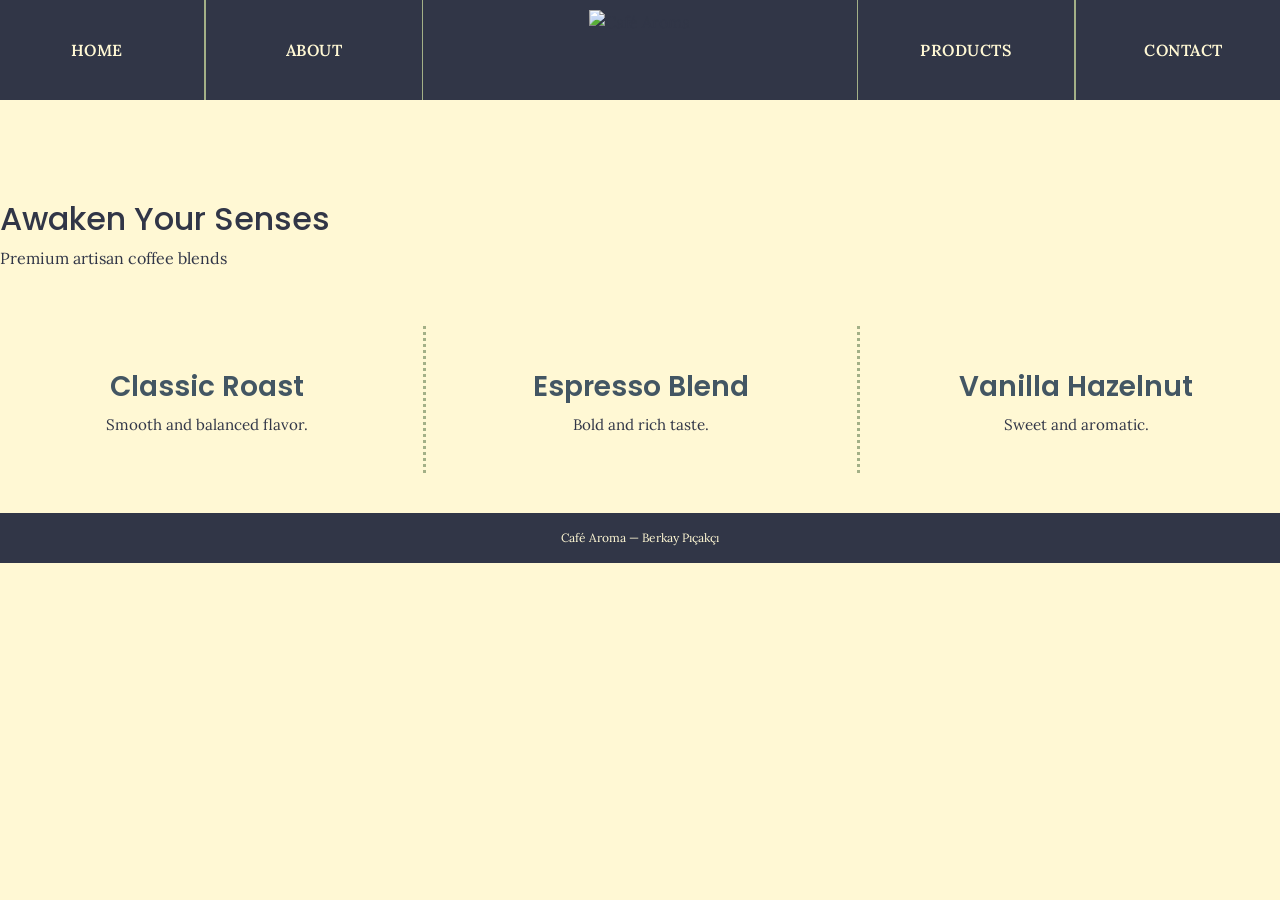
==== index.html @ be244662 "v1" ====
<!DOCTYPE html>
<html lang="en">
<head>
  <title>Café Aroma</title>
  <meta charset="UTF-8">
  <meta name="viewport" content="width=device-width, initial-scale=1.0">

  <!-- Bootstrap -->
  <link rel="stylesheet" href="https://cdn.jsdelivr.net/npm/bootstrap@5.3.3/dist/css/bootstrap.min.css">

  <!-- Google Fonts -->
  <link href="https://fonts.googleapis.com/css2?family=Poppins:wght@400;600&family=Lora:wght@400;700&display=swap" rel="stylesheet">

  <link rel="stylesheet" href="style.css">
</head>

<body>

<!-- ===== TOP CONTAINER ===== -->
<div id="top-container" class="row">
  <div class="col-lg-2 menu"><a href="index.html">HOME</a></div>
  <div class="col-lg-2 menu"><a href="about.html">ABOUT</a></div>
  <div class="col-lg-4 logo"><img src="images/logo.png" alt="Café Aroma"></div>
  <div class="col-lg-2 menu"><a href="products.html">PRODUCTS</a></div>
  <div class="col-lg-2 menu"><a href="contact.html">CONTACT</a></div>
</div>

<!-- ===== CAROUSEL ===== -->
<div id="coffeeCarousel" class="carousel slide" data-bs-ride="carousel">
  <div class="carousel-inner">
    <div class="carousel-item active slider-bg">
      <div class="slider-text">
        <h2>Awaken Your Senses</h2>
        <p>Premium artisan coffee blends</p>
      </div>
    </div>
    <div class="carousel-item slider-bg">
      <div class="slider-text">
        <h2>Freshly Roasted</h2>
        <p>Crafted with passion</p>
      </div>
    </div>
  </div>
</div>

<!-- ===== FEATURED PRODUCTS ===== -->
<div id="content-container" class="row">
  <div class="col-lg-4 content-box">
    <img src="images/product1.png" alt="">
    <h3>Classic Roast</h3>
    <p>Smooth and balanced flavor.</p>
  </div>
  <div class="col-lg-4 content-box">
    <img src="images/product2.png" alt="">
    <h3>Espresso Blend</h3>
    <p>Bold and rich taste.</p>
  </div>
  <div class="col-lg-4 content-box">
    <img src="images/product3.png" alt="">
    <h3>Vanilla Hazelnut</h3>
    <p>Sweet and aromatic.</p>
  </div>
</div>

<div id="footer-container">
  <div class="footer-content">Café Aroma — Berkay Pıçakçı</div>
</div>

<script src="https://cdn.jsdelivr.net/npm/bootstrap@5.3.3/dist/js/bootstrap.bundle.min.js"></script>
</body>
</html>
---- style.css ----
@charset "UTF-8";

/* ========= BASE ========= */
body {
  font-family: 'Lora', serif;
  background-color: #FFF8D4;
  color: #313647;
  margin: 0;
  padding: 0;
}

h1, h2, h3 {
  font-family: 'Poppins', sans-serif;
  color: #313647;
}

/* ========= TOP CONTAINER ========= */
#top-container {
  min-height: 100px;
  height: auto;
  background-color: #313647;
}

.logo {
  height: 100px;
  text-align: center;
}
.logo img {
  max-height: 100px;
  height: auto;
  padding: 10px;
}

.menu {
  height: 100px;
  line-height: 100px;
  text-align: center;
  border-right: solid 1px #A3B087;
  border-left: solid 1px #A3B087;
}

.menu a {
  color: #FFF8D4;
  text-decoration: none;
  font-weight: 600;
  letter-spacing: 0.5px;
  transition: color 0.3s ease;
}

.menu a:hover {
  color: #A3B087;
}

/* ========= SLIDER CONTAINER ========= */
#slider-container {
  height: 400px;
  background-image: url("images/hero-bg.jpg");
  background-position: center;
  background-repeat: no-repeat;
  background-size: cover;
  position: relative;
  text-align: center;
  color: #FFF8D4;
}

.slider-text {
  margin: auto;
  padding-top: 100px;
}

#slider-container h2 {
  font-family: 'Poppins', sans-serif;
  font-size: 2.5rem;
  margin-bottom: 10px;
}

#slider-container p {
  font-size: 1.1rem;
  margin-bottom: 20px;
}

.cta-button {
  display: inline-block;
  background-color: #A3B087;
  color: #313647;
  padding: 10px 25px;
  border-radius: 25px;
  font-weight: 600;
  text-decoration: none;
  transition: background-color 0.3s ease, color 0.3s ease;
}

.cta-button:hover {
  background-color: #8e9c76;
  color: #fff;
}

/* ========= CONTENT CONTAINER ========= */
#content-container {
  margin-top: 40px;
  margin-bottom: 40px;
}

.content-box {
  text-align: center;
  padding: 20px;
  border-left: dotted 3px #A3B087;
  overflow: hidden;
}

.content-box img {
  max-width: 100%;
  border-radius: 10px;
  margin-bottom: 15px;
}

.content-box h3 {
  color: #435663;
  margin-bottom: 10px;
  font-weight: 600;
}

.content-box p {
  font-size: 0.95rem;
  color: #313647;
  line-height: 1.5;
}

/* ========= FOOTER ========= */
#footer-container {
  line-height: 50px;
  background-color: #313647;
  width: 100%;
}

.footer-content {
  text-align: center;
  color: #FFF8D4;
  font-size: 12px;
}

/* ========= RESPONSIVE ========= */
@media (max-width: 768px) {
  .menu {
    border: none;
    line-height: 60px;
    height: auto;
  }
  #slider-container {
    height: 300px;
  }
  #slider-container h2 {
    font-size: 1.8rem;
  }
  .slider-bg {
  height: 400px;
  background: url("images/hero-bg.jpg") center/cover no-repeat;
  }	

.carousel-item {
  text-align: center;
  color: #FFF8D4;
  }  
}
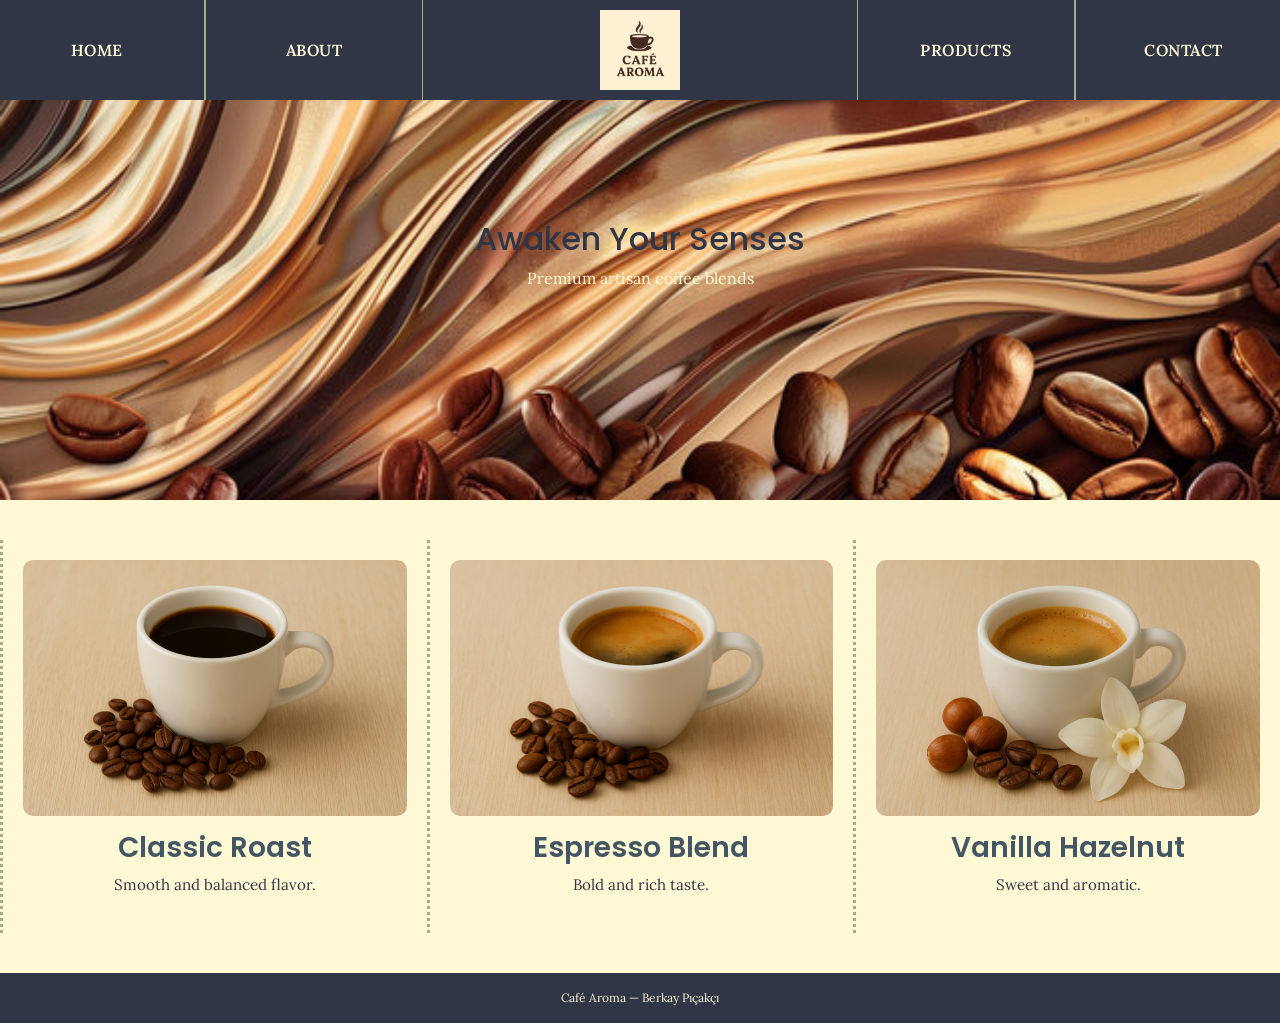
==== commit 2d9dda3f: "Add files via upload" ====
--- a/index.html
+++ b/index.html
@@ -15,6 +15,8 @@
 </head>
 
 <body>
+
+<div class="page-wrapper">
 
 <!-- ===== TOP CONTAINER ===== -->
 <div id="top-container" class="row">
@@ -62,9 +64,14 @@
   </div>
 </div>
 
-<div id="footer-container">
-  <div class="footer-content">Café Aroma — Berkay Pıçakçı</div>
-</div>
+  <!-- FOOTER -->
+  <div id="footer-container">
+    <div class="footer-content">
+      Café Aroma — Berkay Pıçakçı
+    </div>
+  </div>
+  
+ </div>
 
 <script src="https://cdn.jsdelivr.net/npm/bootstrap@5.3.3/dist/js/bootstrap.bundle.min.js"></script>
 </body>
--- a/style.css
+++ b/style.css
@@ -1,4 +1,15 @@
 @charset "UTF-8";
+
+/* ========= PAGE LAYOUT FIX ========= */
+html, body {
+  height: 100%;
+}
+
+.page-wrapper {
+  min-height: 100vh;
+  display: flex;
+  flex-direction: column;
+}
 
 /* ========= BASE ========= */
 body {
@@ -17,7 +28,6 @@
 /* ========= TOP CONTAINER ========= */
 #top-container {
   min-height: 100px;
-  height: auto;
   background-color: #313647;
 }
 
@@ -25,9 +35,9 @@
   height: 100px;
   text-align: center;
 }
+
 .logo img {
   max-height: 100px;
-  height: auto;
   padding: 10px;
 }
 
@@ -51,61 +61,31 @@
   color: #A3B087;
 }
 
-/* ========= SLIDER CONTAINER ========= */
-#slider-container {
+/* ========= CAROUSEL / HERO ========= */
+.slider-bg {
   height: 400px;
-  background-image: url("images/hero-bg.jpg");
-  background-position: center;
-  background-repeat: no-repeat;
-  background-size: cover;
-  position: relative;
+  background: url("images/hero-bg.jpg") center/cover no-repeat;
+}
+
+.slider-text {
   text-align: center;
+  padding-top: 120px;
   color: #FFF8D4;
 }
 
-.slider-text {
-  margin: auto;
-  padding-top: 100px;
-}
-
-#slider-container h2 {
-  font-family: 'Poppins', sans-serif;
-  font-size: 2.5rem;
-  margin-bottom: 10px;
-}
-
-#slider-container p {
-  font-size: 1.1rem;
-  margin-bottom: 20px;
-}
-
-.cta-button {
-  display: inline-block;
-  background-color: #A3B087;
-  color: #313647;
-  padding: 10px 25px;
-  border-radius: 25px;
-  font-weight: 600;
-  text-decoration: none;
-  transition: background-color 0.3s ease, color 0.3s ease;
-}
-
-.cta-button:hover {
-  background-color: #8e9c76;
-  color: #fff;
+.carousel-item {
+  text-align: center;
 }
 
 /* ========= CONTENT CONTAINER ========= */
 #content-container {
-  margin-top: 40px;
-  margin-bottom: 40px;
+  margin: 40px 0;
 }
 
 .content-box {
   text-align: center;
   padding: 20px;
   border-left: dotted 3px #A3B087;
-  overflow: hidden;
 }
 
 .content-box img {
@@ -122,14 +102,14 @@
 
 .content-box p {
   font-size: 0.95rem;
-  color: #313647;
   line-height: 1.5;
 }
 
 /* ========= FOOTER ========= */
 #footer-container {
+  margin-top: auto;
+  background-color: #313647;
   line-height: 50px;
-  background-color: #313647;
   width: 100%;
 }
 
@@ -141,24 +121,19 @@
 
 /* ========= RESPONSIVE ========= */
 @media (max-width: 768px) {
+
   .menu {
     border: none;
     line-height: 60px;
     height: auto;
   }
-  #slider-container {
+
+  .slider-bg {
     height: 300px;
   }
-  #slider-container h2 {
-    font-size: 1.8rem;
+
+  .slider-text {
+    padding-top: 80px;
   }
-  .slider-bg {
-  height: 400px;
-  background: url("images/hero-bg.jpg") center/cover no-repeat;
-  }	
 
-.carousel-item {
-  text-align: center;
-  color: #FFF8D4;
-  }  
 }
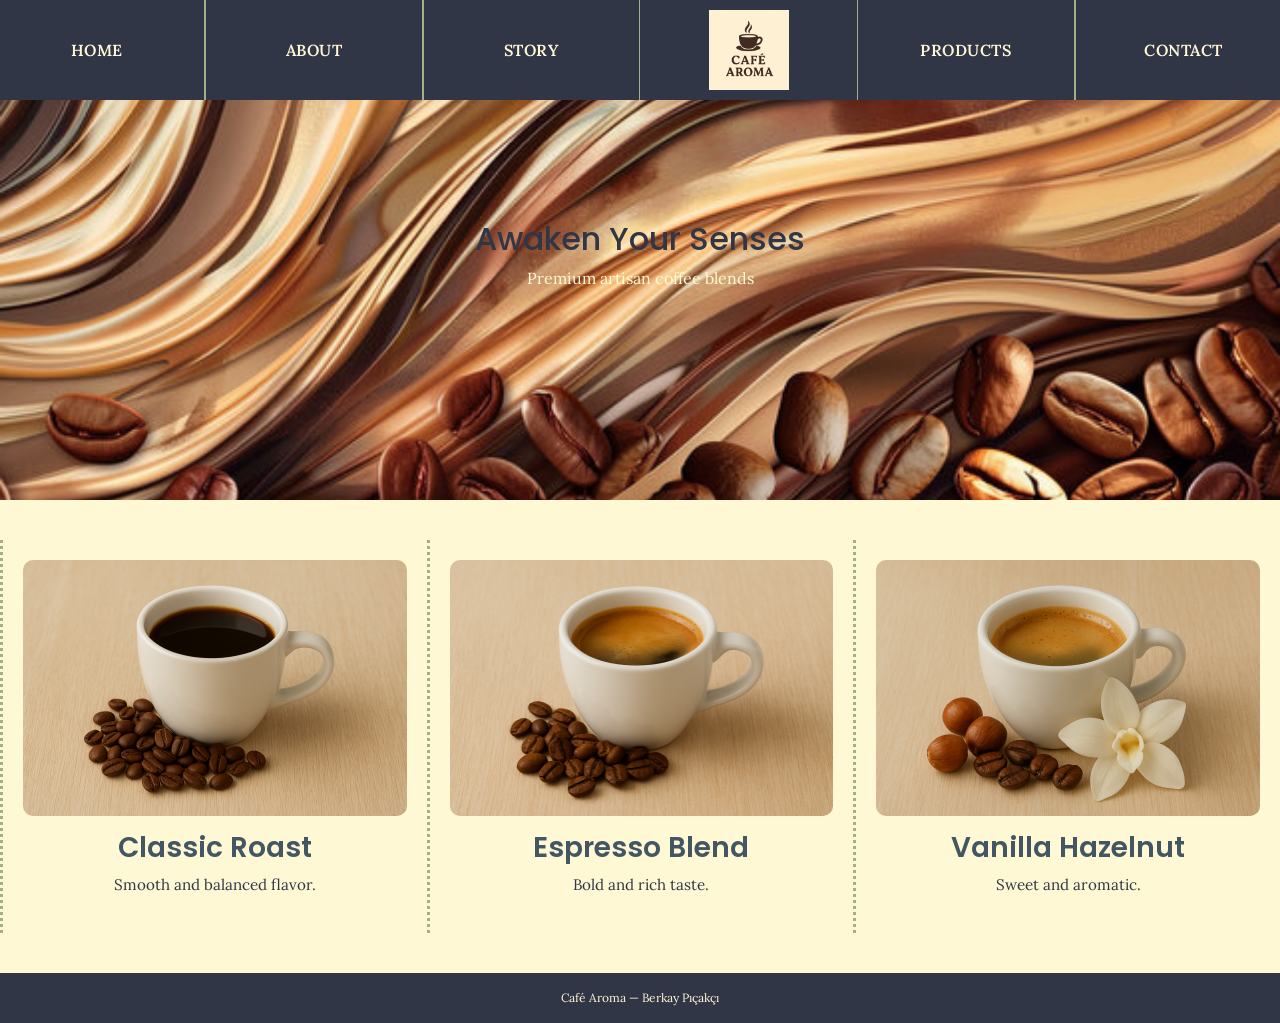
==== commit 734c1ffe: "Add files via upload" ====
--- a/index.html
+++ b/index.html
@@ -22,7 +22,12 @@
 <div id="top-container" class="row">
   <div class="col-lg-2 menu"><a href="index.html">HOME</a></div>
   <div class="col-lg-2 menu"><a href="about.html">ABOUT</a></div>
-  <div class="col-lg-4 logo"><img src="images/logo.png" alt="Café Aroma"></div>
+  <div class="col-lg-2 menu"><a href="story.html">STORY</a></div>
+
+  <div class="col-lg-2 logo">
+    <img src="images/logo.png" alt="Café Aroma">
+  </div>
+
   <div class="col-lg-2 menu"><a href="products.html">PRODUCTS</a></div>
   <div class="col-lg-2 menu"><a href="contact.html">CONTACT</a></div>
 </div>
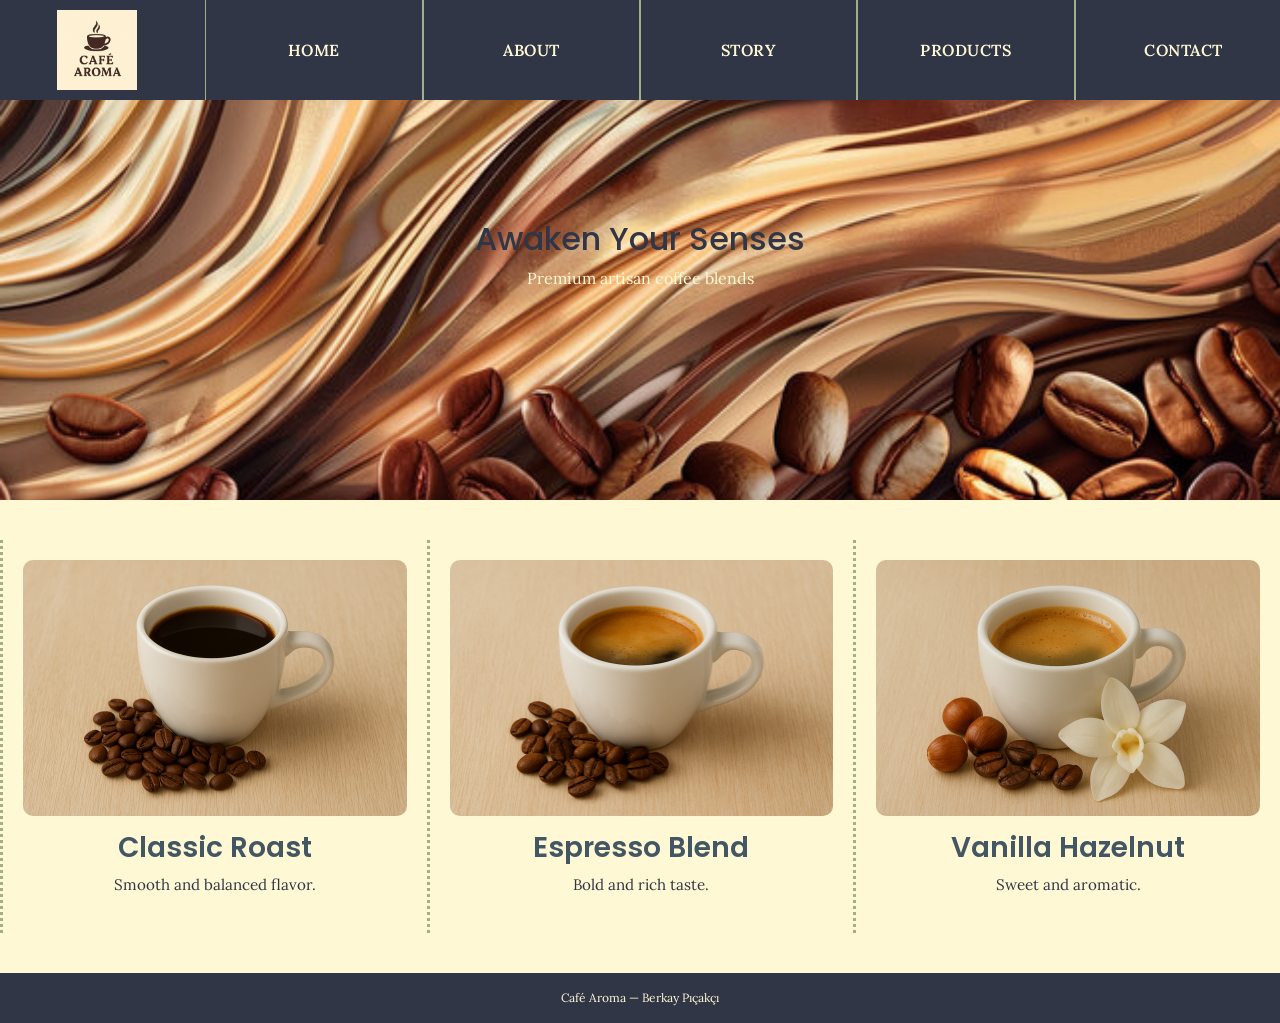
==== commit 92503bc9: "Add files via upload" ====
--- a/index.html
+++ b/index.html
@@ -19,17 +19,20 @@
 <div class="page-wrapper">
 
 <!-- ===== TOP CONTAINER ===== -->
-<div id="top-container" class="row">
-  <div class="col-lg-2 menu"><a href="index.html">HOME</a></div>
-  <div class="col-lg-2 menu"><a href="about.html">ABOUT</a></div>
-  <div class="col-lg-2 menu"><a href="story.html">STORY</a></div>
+<div id="top-container" class="row align-items-center">
 
+  <!-- LOGO (LEFT) -->
   <div class="col-lg-2 logo">
     <img src="images/logo.png" alt="Café Aroma">
   </div>
 
+  <!-- MENU -->
+  <div class="col-lg-2 menu"><a href="index.html">HOME</a></div>
+  <div class="col-lg-2 menu"><a href="about.html">ABOUT</a></div>
+  <div class="col-lg-2 menu"><a href="gallery.html">STORY</a></div>
   <div class="col-lg-2 menu"><a href="products.html">PRODUCTS</a></div>
   <div class="col-lg-2 menu"><a href="contact.html">CONTACT</a></div>
+
 </div>
 
 <!-- ===== CAROUSEL ===== -->
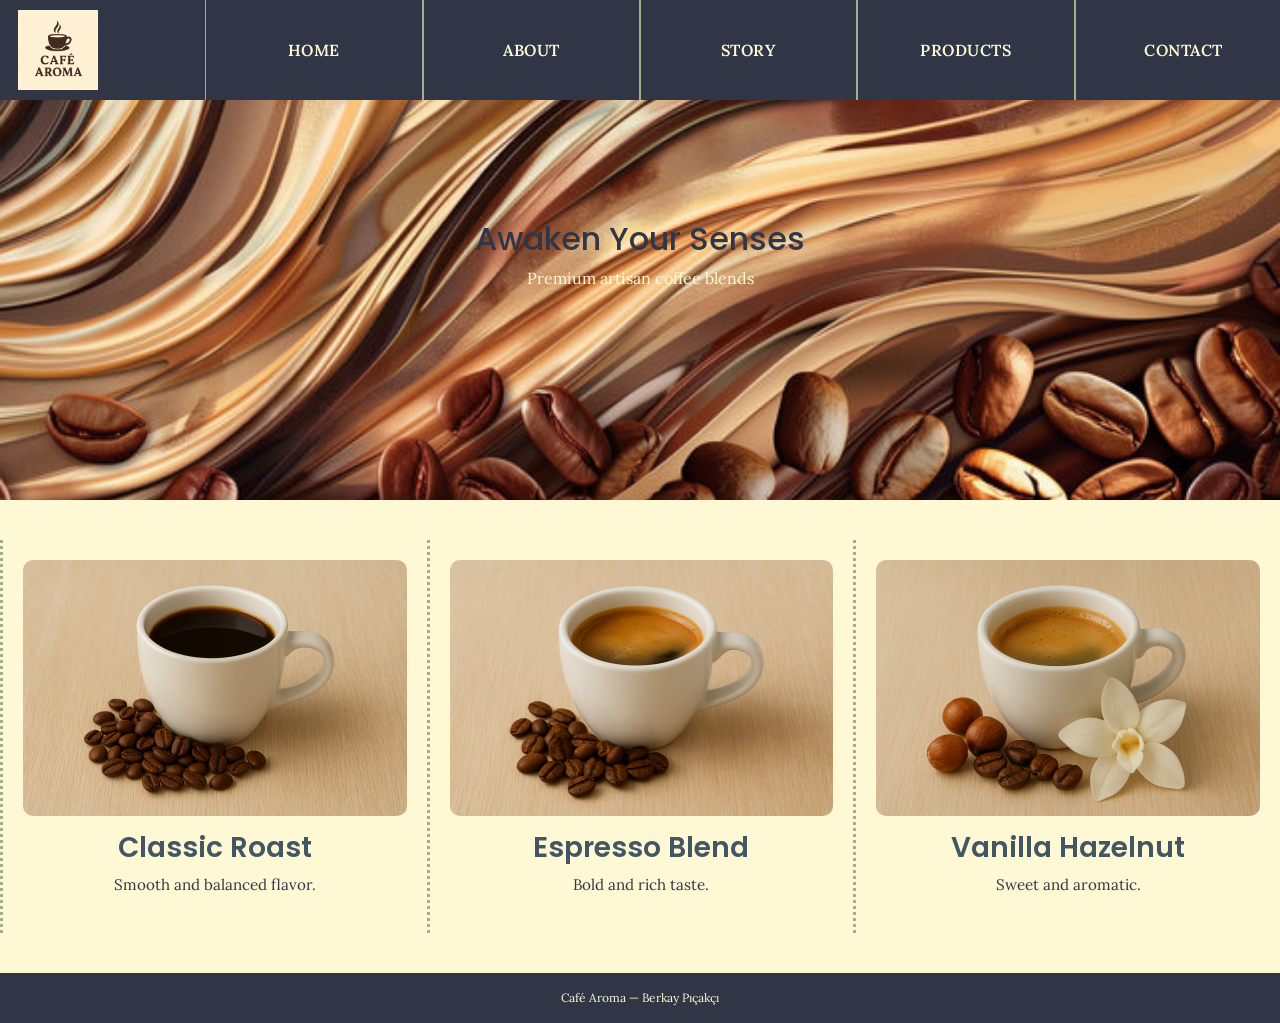
==== commit d483f2a3: "Add files via upload" ====
--- a/index.html
+++ b/index.html
@@ -29,7 +29,7 @@
   <!-- MENU -->
   <div class="col-lg-2 menu"><a href="index.html">HOME</a></div>
   <div class="col-lg-2 menu"><a href="about.html">ABOUT</a></div>
-  <div class="col-lg-2 menu"><a href="gallery.html">STORY</a></div>
+  <div class="col-lg-2 menu"><a href="story.html">STORY</a></div>
   <div class="col-lg-2 menu"><a href="products.html">PRODUCTS</a></div>
   <div class="col-lg-2 menu"><a href="contact.html">CONTACT</a></div>
 
--- a/style.css
+++ b/style.css
@@ -33,7 +33,8 @@
 
 .logo {
   height: 100px;
-  text-align: center;
+  text-align: left;
+  padding-left: 20px;
 }
 
 .logo img {
